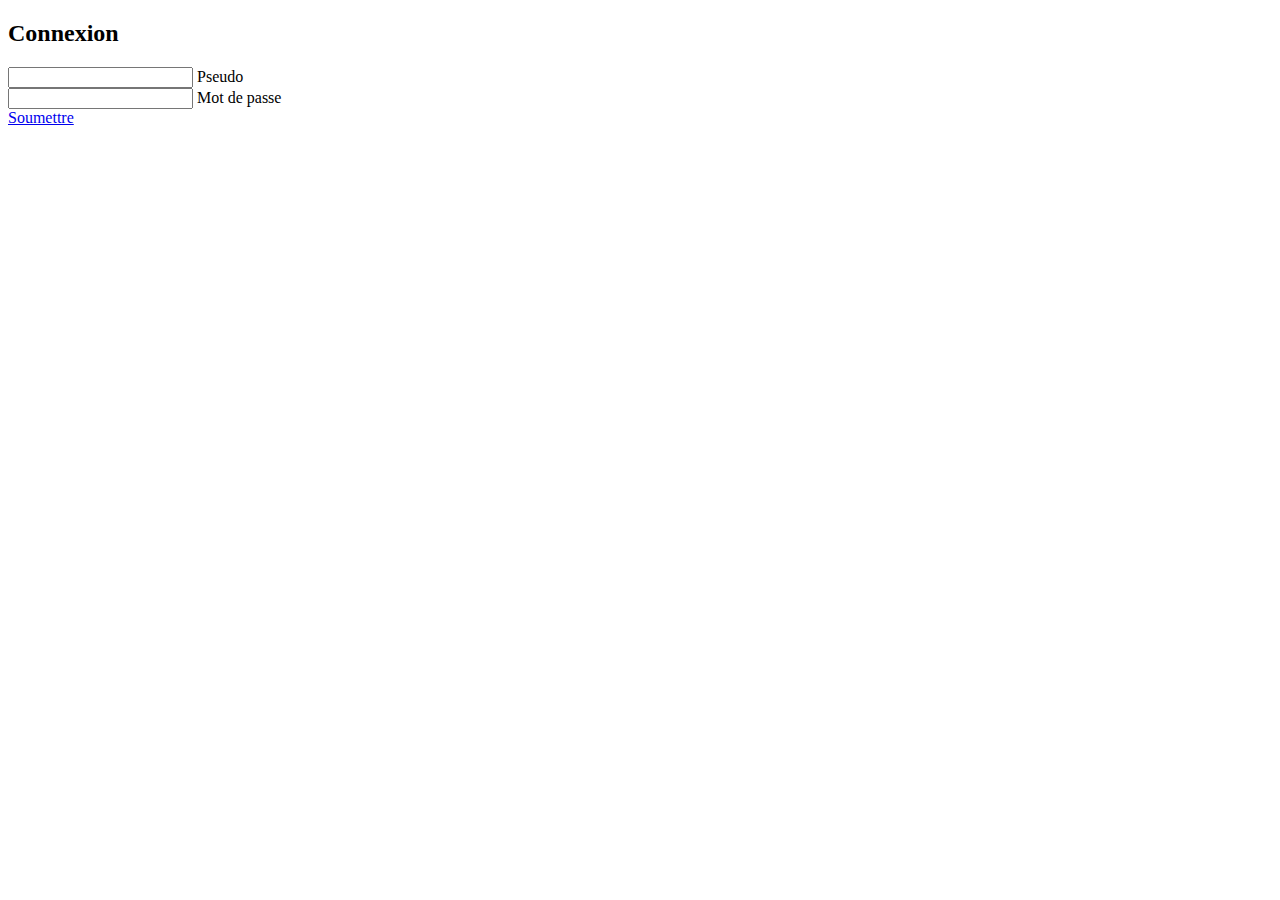
==== login-form-laser-hover/index.html @ 2fb74c27 "Create index.html" ====
<!DOCTYPE html>
<html>
<head>
    <title>Login lumineux</title>
    <meta charset="UTF-8">
    <link rel="stylesheet" href="style.css">
</head>

<body>
    <div class="login-box">
        <h2>Connexion</h2>
        <form>
          <div class="user-box">
            <input type="text" name="" required="">
            <label>Pseudo</label>
          </div>
          <div class="user-box">
            <input type="password" name="" required="">
            <label>Mot de passe</label>
          </div>
          <a href="#">
            <span></span>
            <span></span>
            <span></span>
            <span></span>
            Soumettre
          </a>
        </form>
      </div>
</body>
</html>
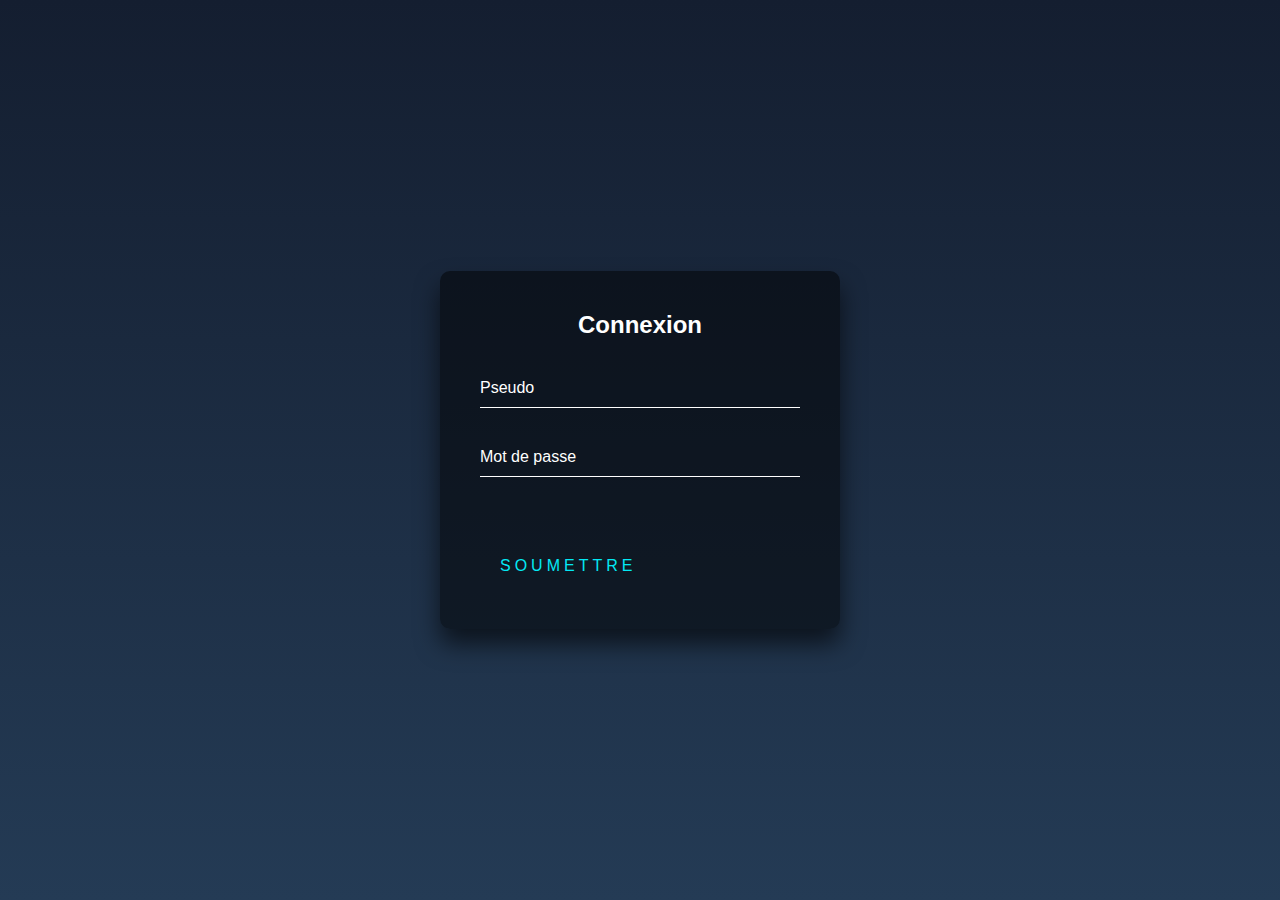
==== commit 0b47ac99: "Update index.html" ====
--- a/login-form-laser-hover/index.html
+++ b/login-form-laser-hover/index.html
@@ -7,6 +7,7 @@
 </head>
 
 <body>
+    
     <div class="login-box">
         <h2>Connexion</h2>
         <form>
--- a/login-form-laser-hover/style.css
+++ b/login-form-laser-hover/style.css
@@ -0,0 +1,167 @@
+html {
+    height: 100%;
+  }
+  body {
+    margin:0;
+    padding:0;
+    font-family: sans-serif;
+    background: linear-gradient(#141e30, #243b55);
+  }
+  
+  .login-box {
+    position: absolute;
+    top: 50%;
+    left: 50%;
+    width: 400px;
+    padding: 40px;
+    transform: translate(-50%, -50%);
+    background: rgba(0,0,0,.5);
+    box-sizing: border-box;
+    box-shadow: 0 15px 25px rgba(0,0,0,.6);
+    border-radius: 10px;
+  }
+  
+  .login-box h2 {
+    margin: 0 0 30px;
+    padding: 0;
+    color: #fff;
+    text-align: center;
+  }
+  
+  .login-box .user-box {
+    position: relative;
+  }
+  
+  .login-box .user-box input {
+    width: 100%;
+    padding: 10px 0;
+    font-size: 16px;
+    color: #fff;
+    margin-bottom: 30px;
+    border: none;
+    border-bottom: 1px solid #fff;
+    outline: none;
+    background: transparent;
+  }
+  .login-box .user-box label {
+    position: absolute;
+    top:0;
+    left: 0;
+    padding: 10px 0;
+    font-size: 16px;
+    color: #fff;
+    pointer-events: none;
+    transition: .5s;
+  }
+  
+  .login-box .user-box input:focus ~ label,
+  .login-box .user-box input:valid ~ label {
+    top: -20px;
+    left: 0;
+    color: #03e9f4;
+    font-size: 12px;
+  }
+  
+  .login-box form a {
+    position: relative;
+    display: inline-block;
+    padding: 10px 20px;
+    color: #03e9f4;
+    font-size: 16px;
+    text-decoration: none;
+    text-transform: uppercase;
+    overflow: hidden;
+    transition: .5s;
+    margin-top: 40px;
+    letter-spacing: 4px
+  }
+  
+  .login-box a:hover {
+    background: #03e9f4;
+    color: #fff;
+    border-radius: 5px;
+    box-shadow: 0 0 5px #03e9f4,
+                0 0 25px #03e9f4,
+                0 0 50px #03e9f4,
+                0 0 100px #03e9f4;
+  }
+  
+  .login-box a span {
+    position: absolute;
+    display: block;
+  }
+  
+  .login-box a span:nth-child(1) {
+    top: 0;
+    left: -100%;
+    width: 100%;
+    height: 2px;
+    background: linear-gradient(90deg, transparent, #03e9f4);
+    animation: btn-anim1 1s linear infinite;
+  }
+  
+  @keyframes btn-anim1 {
+    0% {
+      left: -100%;
+    }
+    50%,100% {
+      left: 100%;
+    }
+  }
+  
+  .login-box a span:nth-child(2) {
+    top: -100%;
+    right: 0;
+    width: 2px;
+    height: 100%;
+    background: linear-gradient(180deg, transparent, #03e9f4);
+    animation: btn-anim2 1s linear infinite;
+    animation-delay: .25s
+  }
+  
+  @keyframes btn-anim2 {
+    0% {
+      top: -100%;
+    }
+    50%,100% {
+      top: 100%;
+    }
+  }
+  
+  .login-box a span:nth-child(3) {
+    bottom: 0;
+    right: -100%;
+    width: 100%;
+    height: 2px;
+    background: linear-gradient(270deg, transparent, #03e9f4);
+    animation: btn-anim3 1s linear infinite;
+    animation-delay: .5s
+  }
+  
+  @keyframes btn-anim3 {
+    0% {
+      right: -100%;
+    }
+    50%,100% {
+      right: 100%;
+    }
+  }
+  
+  .login-box a span:nth-child(4) {
+    bottom: -100%;
+    left: 0;
+    width: 2px;
+    height: 100%;
+    background: linear-gradient(360deg, transparent, #03e9f4);
+    animation: btn-anim4 1s linear infinite;
+    animation-delay: .75s
+  }
+  
+  @keyframes btn-anim4 {
+    0% {
+      bottom: -100%;
+    }
+    50%,100% {
+      bottom: 100%;
+    }
+  }
